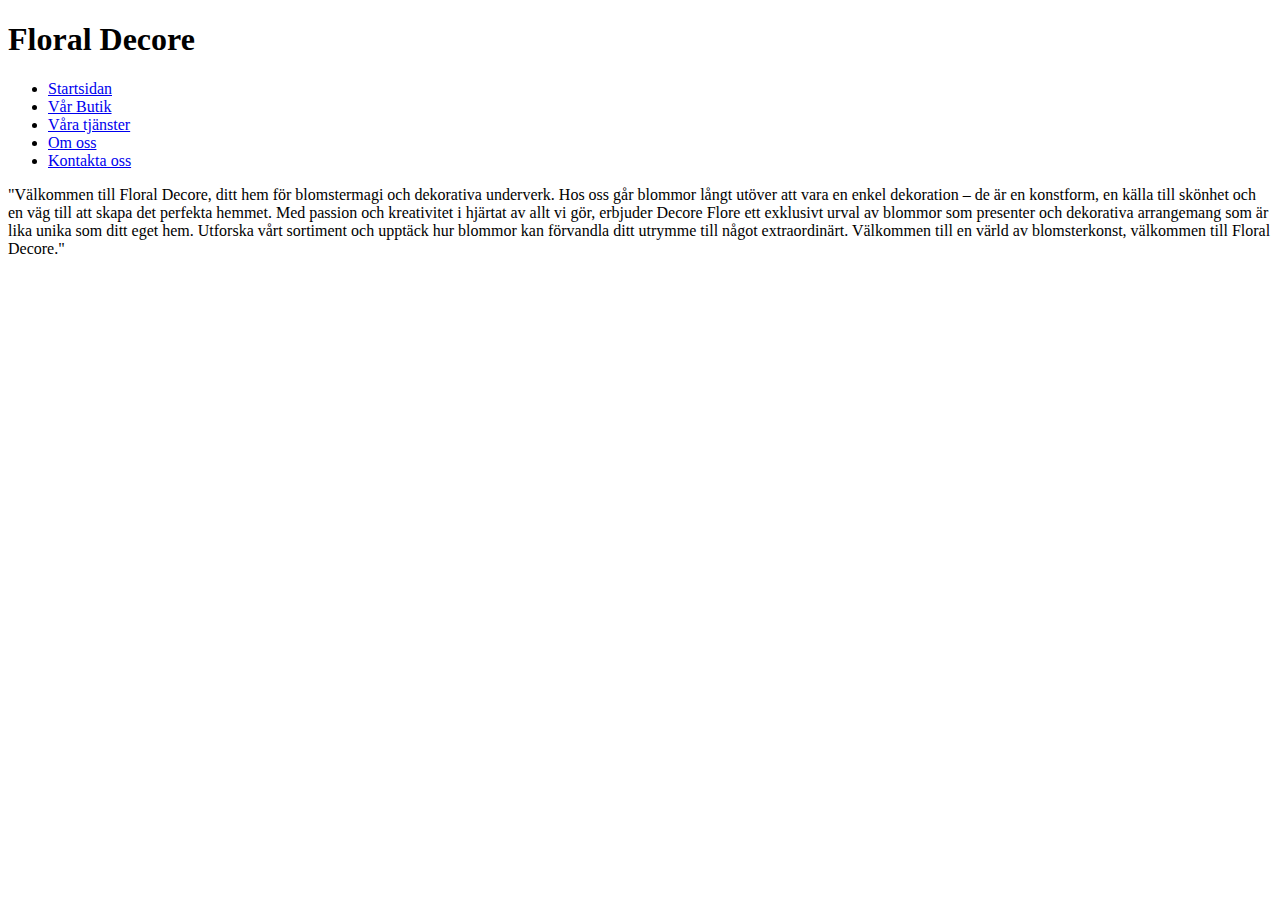
==== index.html @ 2a650ec5 "ny google analytics" ====
<!DOCTYPE html>
<html lang="en">

<head>
  <!-- Google tag (gtag.js) -->
<script async src="https://www.googletagmanager.com/gtag/js?id=G-Y5M6B9RKJM"></script>
<script>
  window.dataLayer = window.dataLayer || [];
  function gtag(){dataLayer.push(arguments);}
  gtag('js', new Date());

  gtag('config', 'G-Y5M6B9RKJM');
</script>
    <meta charset="UTF-8">
    <meta name="viewport" content="width=device-width, initial-scale=1.0"> 

    <meta name="description" content="Den Fantastiska sidan för dig som älskar blommor">
    <meta name="keywords" content="florist, decorativa blommor, present blommor, blommor till heminredning, blommor till flickvän">
    <meta name="author" content="Melis Akcay">
    <title>Floral Decore</title>
</head>



<body onload="buildMenu()">

    <h1>Floral Decore</h1>

    <ul id="meny"></ul>
    <div class=" centrerad-h1">
    </div>

    <p>"Välkommen till Floral Decore, ditt hem för blomstermagi och dekorativa underverk.
        Hos oss går blommor långt utöver att vara en enkel dekoration – de är en konstform, en källa till skönhet och en
        väg till att skapa det perfekta hemmet.
        Med passion och kreativitet i hjärtat av allt vi gör,
        erbjuder Decore Flore ett exklusivt urval av blommor som presenter och dekorativa arrangemang som är lika unika
        som ditt eget hem.
        Utforska vårt sortiment och upptäck hur blommor kan förvandla ditt utrymme till något extraordinärt.
        Välkommen till en värld av blomsterkonst, välkommen till Floral Decore."
    </p>










    <script src="script/script.js"></script>
</body>

</html>
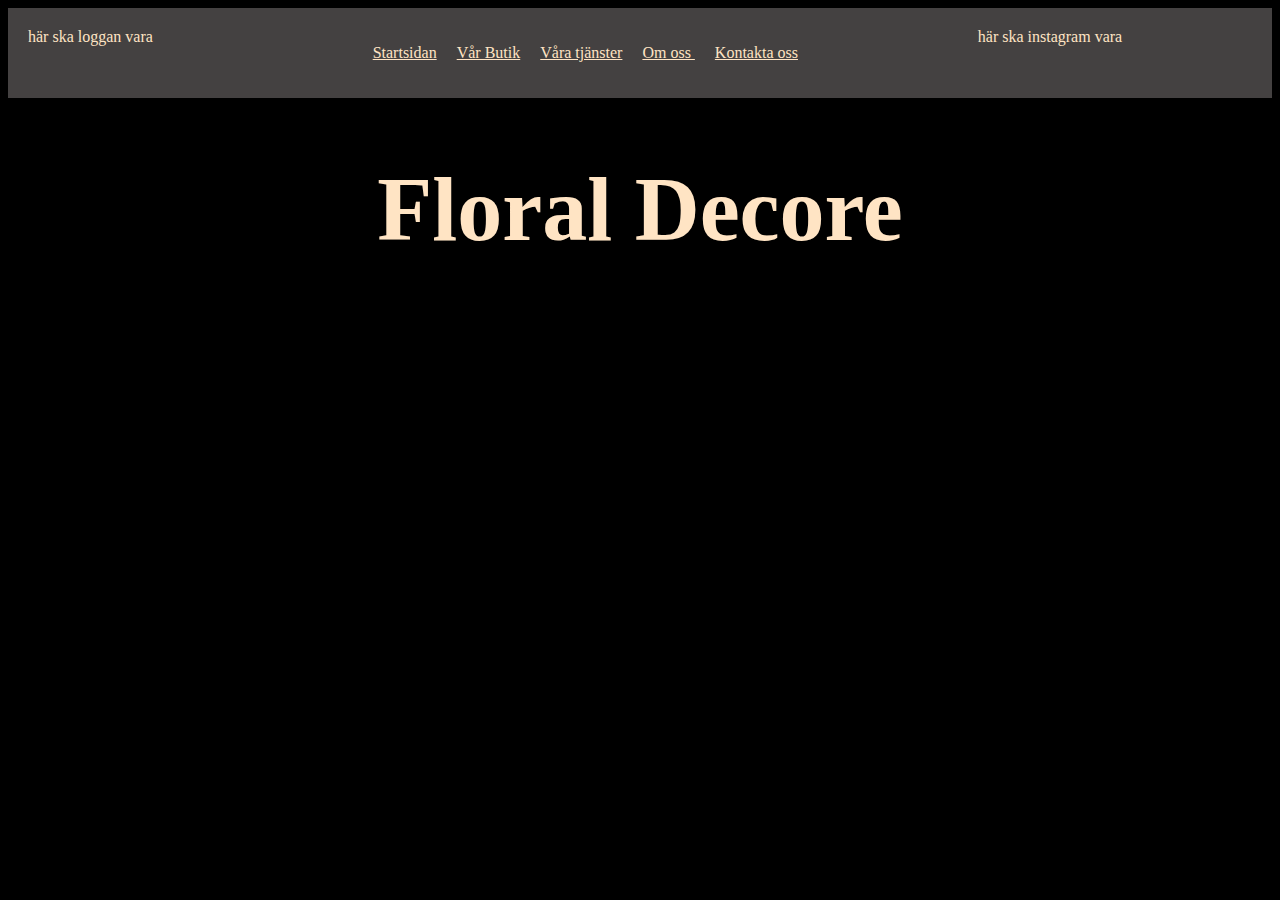
==== commit 133feda2: "dd" ====
--- a/index.html
+++ b/index.html
@@ -18,15 +18,23 @@
     <meta name="keywords" content="florist, decorativa blommor, present blommor, blommor till heminredning, blommor till flickvän">
     <meta name="author" content="Melis Akcay">
     <title>Floral Decore</title>
+    <link href="css/style.css" rel="stylesheet">
 </head>
 
 
 
-<body onload="buildMenu()">
+<body style="background-color: black;" onload="buildMenu()">
+    <div class="menydiv">
+    <header class="flexbox">
+        <aside class="logga">här ska loggan vara</aside>
+        <section class="menybox"><ul id="meny"></ul> </section>
+        <aside class="instagramlank">här ska instagram vara</aside>
+    </header>
+</div>
 
     <h1>Floral Decore</h1>
 
-    <ul id="meny"></ul>
+    
     <div class=" centrerad-h1">
     </div>
 
@@ -34,7 +42,7 @@
         Hos oss går blommor långt utöver att vara en enkel dekoration – de är en konstform, en källa till skönhet och en
         väg till att skapa det perfekta hemmet.
         Med passion och kreativitet i hjärtat av allt vi gör,
-        erbjuder Decore Flore ett exklusivt urval av blommor som presenter och dekorativa arrangemang som är lika unika
+        erbjuder Floral Decore ett exklusivt urval av blommor som presenter och dekorativa arrangemang som är lika unika
         som ditt eget hem.
         Utforska vårt sortiment och upptäck hur blommor kan förvandla ditt utrymme till något extraordinärt.
         Välkommen till en värld av blomsterkonst, välkommen till Floral Decore."
--- a/css/style.css
+++ b/css/style.css
@@ -0,0 +1,53 @@
+
+
+h1{ 
+    text-align: center;
+    font-size: 90px;
+    color:bisque;
+    
+}
+
+
+li{
+    display: inline; 
+    padding: 10px;
+    
+}
+
+.flexbox{
+    display: flex;
+    flex-direction: row; 
+    
+}
+
+.logga
+{
+ flex-grow: 1;
+ /* background-color:black; */
+ padding: 20px;
+ color: bisque;
+}
+
+.menybox
+{
+ flex-grow: 1;
+ /* background-color:black; */
+ padding: 20px;
+ 
+}
+
+.instagramlank
+{
+ flex-grow: 1;
+ /* background-color:black; */
+ padding: 20px;
+ color: bisque;
+}
+
+a{
+    color: bisque;
+}
+
+.menydiv{
+    background-color: rgb(68, 65, 65);
+}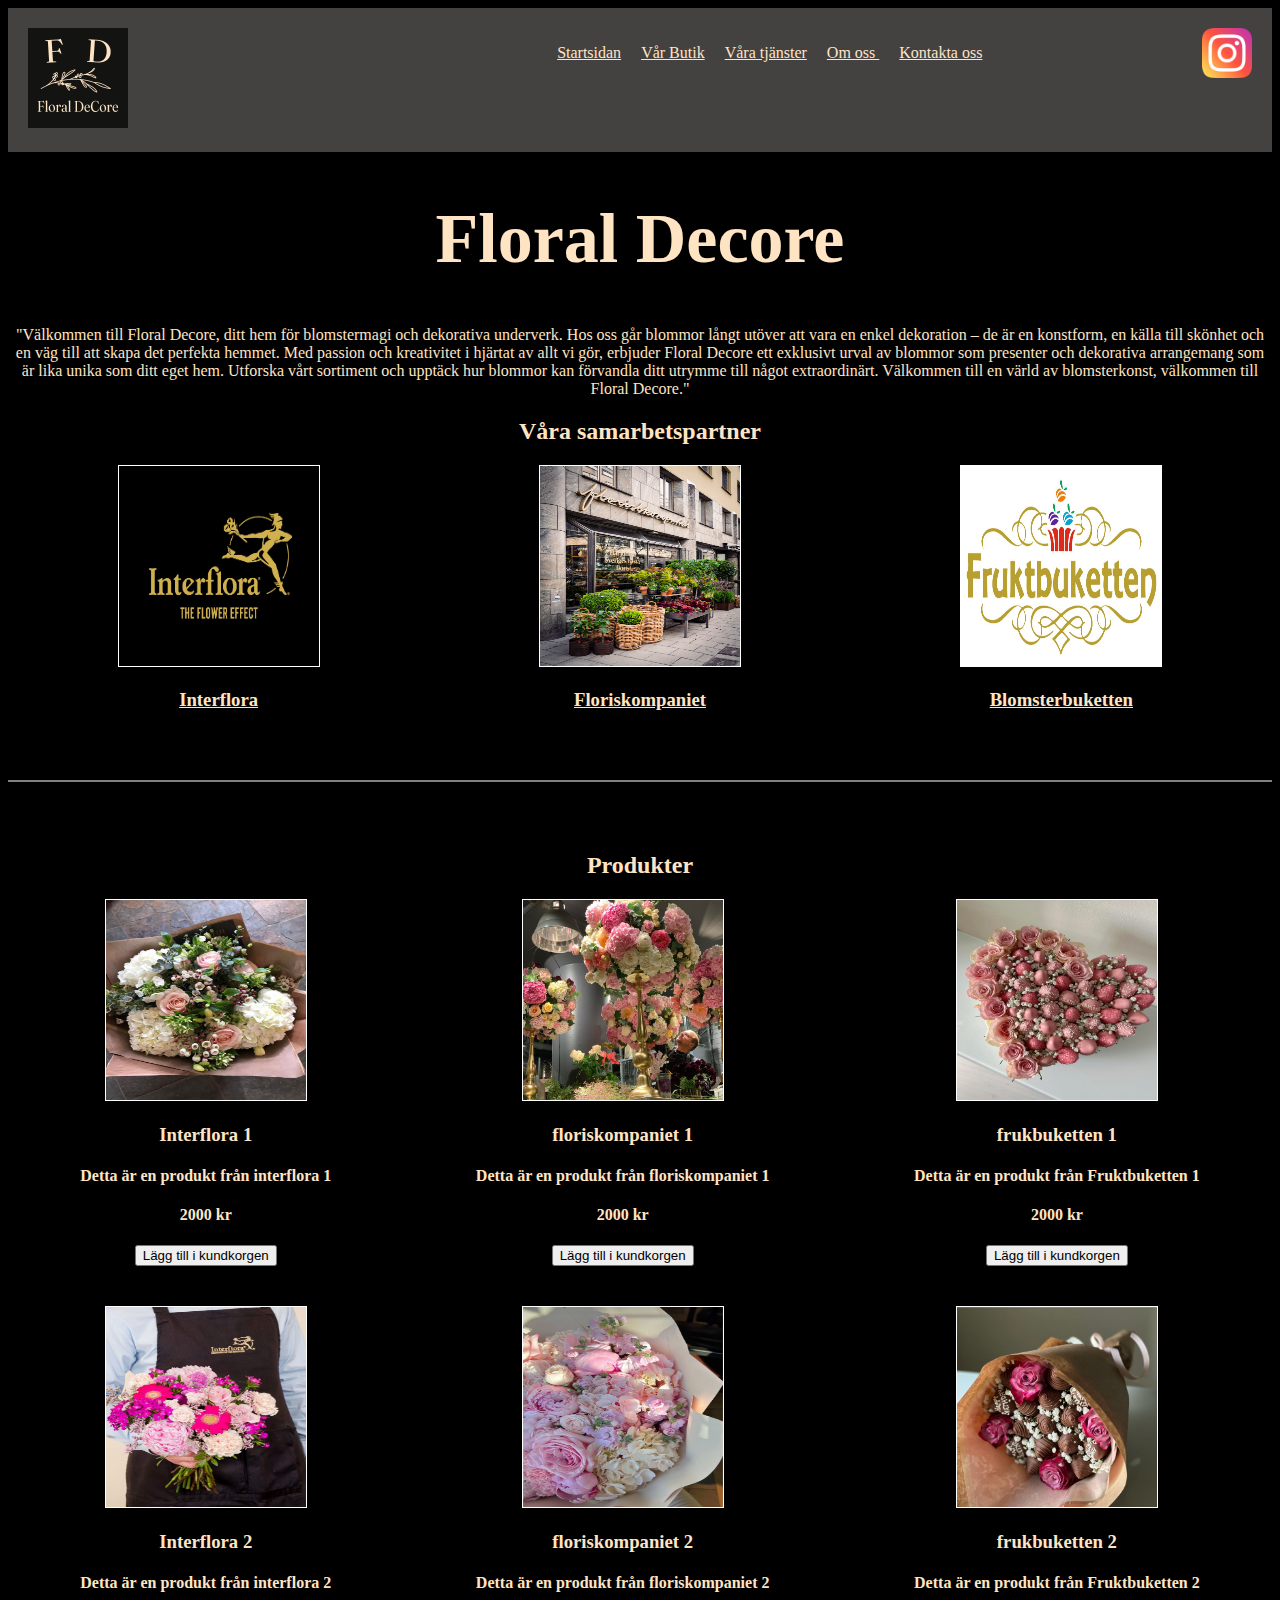
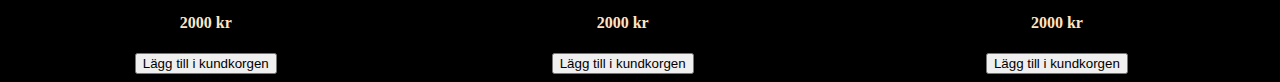
==== commit aab154be: "commit" ====
--- a/index.html
+++ b/index.html
@@ -2,61 +2,147 @@
 <html lang="en">
 
 <head>
-  <!-- Google tag (gtag.js) -->
-<script async src="https://www.googletagmanager.com/gtag/js?id=G-Y5M6B9RKJM"></script>
-<script>
-  window.dataLayer = window.dataLayer || [];
-  function gtag(){dataLayer.push(arguments);}
-  gtag('js', new Date());
+    <!-- Google tag (gtag.js) -->
+    <script async src="https://www.googletagmanager.com/gtag/js?id=G-Y5M6B9RKJM"></script>
+    <script>
+        window.dataLayer = window.dataLayer || [];
+        function gtag() { dataLayer.push(arguments); }
+        gtag('js', new Date());
 
-  gtag('config', 'G-Y5M6B9RKJM');
-</script>
+        gtag('config', 'G-Y5M6B9RKJM');
+    </script>
     <meta charset="UTF-8">
-    <meta name="viewport" content="width=device-width, initial-scale=1.0"> 
+    <meta name="viewport" content="width=device-width, initial-scale=1.0">
 
     <meta name="description" content="Den Fantastiska sidan för dig som älskar blommor">
-    <meta name="keywords" content="florist, decorativa blommor, present blommor, blommor till heminredning, blommor till flickvän">
+    <meta name="keywords"
+        content="florist, decorativa blommor, present blommor, blommor till heminredning, blommor till flickvän">
     <meta name="author" content="Melis Akcay">
     <title>Floral Decore</title>
     <link href="css/style.css" rel="stylesheet">
 </head>
 
 
-
 <body style="background-color: black;" onload="buildMenu()">
     <div class="menydiv">
-    <header class="flexbox">
-        <aside class="logga">här ska loggan vara</aside>
-        <section class="menybox"><ul id="meny"></ul> </section>
-        <aside class="instagramlank">här ska instagram vara</aside>
-    </header>
-</div>
+        <header class="flexbox">
+            <aside class="logga"><img style="width: 100px; height: 100px;" src="picture\logga.png" alt="logga"></aside>
+            <section style="text-align: right;" class="menybox">
+                <ul id="meny"></ul>
+            </section>
+            <aside style="text-align: right;" class="instagramlank"><img style="width:50px; height: 50px;"
+                    src="picture\instagram.png" alt="Instagram logga"></aside>
+        </header>
+    </div>
 
     <h1>Floral Decore</h1>
 
-    
-    <div class=" centrerad-h1">
+    <div>
+        <p>"Välkommen till Floral Decore, ditt hem för blomstermagi och dekorativa underverk.
+            Hos oss går blommor långt utöver att vara en enkel dekoration – de är en konstform, en källa till skönhet
+            och en
+            väg till att skapa det perfekta hemmet.
+            Med passion och kreativitet i hjärtat av allt vi gör,
+            erbjuder Floral Decore ett exklusivt urval av blommor som presenter och dekorativa arrangemang som är lika
+            unika
+            som ditt eget hem.
+            Utforska vårt sortiment och upptäck hur blommor kan förvandla ditt utrymme till något extraordinärt.
+            Välkommen till en värld av blomsterkonst, välkommen till Floral Decore."
+        </p>
     </div>
 
-    <p>"Välkommen till Floral Decore, ditt hem för blomstermagi och dekorativa underverk.
-        Hos oss går blommor långt utöver att vara en enkel dekoration – de är en konstform, en källa till skönhet och en
-        väg till att skapa det perfekta hemmet.
-        Med passion och kreativitet i hjärtat av allt vi gör,
-        erbjuder Floral Decore ett exklusivt urval av blommor som presenter och dekorativa arrangemang som är lika unika
-        som ditt eget hem.
-        Utforska vårt sortiment och upptäck hur blommor kan förvandla ditt utrymme till något extraordinärt.
-        Välkommen till en värld av blomsterkonst, välkommen till Floral Decore."
-    </p>
+    <!-- SAMARBETSPARTNER -->
+    <div style="text-align: center;">
+        <h2 style="color: bisque;">Våra samarbetspartner</h2>
+    </div>
 
+    <div style="display: flex; flex-direction: row; background-color: black;">
+        <div style="text-align: center; flex-grow: 1;">
+            <a href="interfloradetalj.html">
+                <img style="border: 1px solid white; width: 200px; height: 200px;" src="picture\interflora.png"
+                    alt="interflora logga">
+                <h3>Interflora</h3>
+            </a>
+        </div>
+        <div style="text-align: center; flex-grow: 1">
+            <a href="floristkompanietdetalj.html">
+                <img style="border: 1px solid white; width: 200px; height: 200px;" src="picture\floriskompaniet.jpg"
+                    alt="floriskompaniet logga">
+                <h3>Floriskompaniet</h3>
+            </a>
+        </div>
+        <div style="text-align: center; flex-grow: 1;">
+            <a href="fruktbukettendetalj.html">
+                <img style="border: 1px solid white; width: 200px; height: 200px;" src="picture\frukbuketten.jpg"
+                    alt="blomsterbuketten logga">
+                <h3>Blomsterbuketten</h3>
+            </a>
+        </div>
+    </div>
 
+    <div style="padding-top: 50px; display: flex; justify-content: center;"">
+        <div style=" border: 1px solid grey; width: 1350px;">
+    </div>
+    </div>
 
+    <!-- PRODUKTER -->
+    <div style="padding-top: 50px; text-align: center;">
+        <h2 style="color: bisque;">Produkter</h2>
+    </div>
 
+    <div style="display: flex; flex-direction: row; background-color: black;">
+        <div style="text-align: center; flex-grow: 1;">
+            <img style="border: 1px solid white; width: 200px; height: 200px;" src="picture\interfloraprodukt1.jpg"
+                alt="">
+            <h3 style="color: bisque;">Interflora 1</h3>
+            <h4 style="color: bisque;">Detta är en produkt från interflora 1</h4>
+            <h4 style="color: bisque;">2000 kr</h4>
+            <button>Lägg till i kundkorgen</button>
+        </div>
+        <div style="text-align: center; flex-grow: 1">
+            <img style="border: 1px solid white; width: 200px; height: 200px;"
+                src="picture\floristkompanietprodukt1.jpeg" alt="">
+            <h3 style="color: bisque;">floriskompaniet 1</h3>
+            <h4 style="color: bisque;">Detta är en produkt från floriskompaniet 1</h4>
+            <h4 style="color: bisque;">2000 kr</h4>
+            <button>Lägg till i kundkorgen</button>
+        </div>
+        <div style="text-align: center; flex-grow: 1;">
+            <img style="border: 1px solid white; width: 200px; height: 200px;" src="picture\fruktbukettenprodukt1.jpeg"
+                alt="">
+            <h3 style="color: bisque;">frukbuketten 1</h3>
+            <h4 style="color: bisque;">Detta är en produkt från Fruktbuketten 1</h4>
+            <h4 style="color: bisque;">2000 kr</h4>
+            <button>Lägg till i kundkorgen</button>
+        </div>
+    </div>
 
-
-
-
-
-
+    <div style="padding-top: 40px; display: flex;flex-direction: row;background-color: black;">
+        <div style="text-align: center; flex-grow: 1;">
+            <img style="border: 1px solid white; width: 200px; height: 200px;" src="picture\interfloraprodukt2.jpg"
+                alt="">
+            <h3 style="color: bisque;">Interflora 2</h3>
+            <h4 style="color: bisque;">Detta är en produkt från interflora 2</h4>
+            <h4 style="color: bisque;">2000 kr</h4>
+            <button>Lägg till i kundkorgen</button>
+        </div>
+        <div style="text-align: center; flex-grow: 1">
+            <img style="border: 1px solid white; width: 200px; height: 200px;"
+                src="picture\floristkompanietprodukt2.jpeg" alt="">
+            <h3 style="color: bisque;">floriskompaniet 2</h3>
+            <h4 style="color: bisque;">Detta är en produkt från floriskompaniet 2</h4>
+            <h4 style="color: bisque;">2000 kr</h4>
+            <button>Lägg till i kundkorgen</button>
+        </div>
+        <div style="text-align: center; flex-grow: 1">
+            <img style="border: 1px solid white; width: 200px; height: 200px;" src="picture\fruktbukettenprodukt2.jpeg"
+                alt="">
+            <h3 style="color: bisque;">frukbuketten 2</h3>
+            <h4 style="color: bisque;">Detta är en produkt från Fruktbuketten 2</h4>
+            <h4 style="color: bisque;">2000 kr</h4>
+            <button>Lägg till i kundkorgen</button>
+        </div>
+    </div>
     <script src="script/script.js"></script>
 </body>
 
--- a/css/style.css
+++ b/css/style.css
@@ -1,53 +1,76 @@
+h1 {
+    font-size: 70px;
+    text-align: center;
+    color: bisque;
 
+}
 
-h1{ 
+h2 {
     text-align: center;
-    font-size: 90px;
-    color:bisque;
-    
+    color: bisque;
+}
+
+h3 {
+    text-align: center;
+    color: bisque;
+
+}
+
+h4 {
+    text-align: center;
+    color: bisque;
+
+}
+
+h5 {
+    text-align: center;
+    color: bisque;
+
 }
 
 
-li{
-    display: inline; 
-    padding: 10px;
-    
-}
-
-.flexbox{
-    display: flex;
-    flex-direction: row; 
-    
-}
-
-.logga
-{
- flex-grow: 1;
- /* background-color:black; */
- padding: 20px;
- color: bisque;
-}
-
-.menybox
-{
- flex-grow: 1;
- /* background-color:black; */
- padding: 20px;
- 
-}
-
-.instagramlank
-{
- flex-grow: 1;
- /* background-color:black; */
- padding: 20px;
- color: bisque;
-}
-
-a{
+p {
+    text-align: center;
     color: bisque;
 }
 
-.menydiv{
+li {
+    display: inline;
+    padding: 10px;
+
+}
+
+.flexbox {
+    display: flex;
+    flex-direction: row;
+
+}
+
+.logga {
+    flex-grow: 1;
+    /* background-color:black; */
+    padding: 20px;
+    color: bisque;
+}
+
+.menybox {
+    flex-grow: 1;
+    /* background-color:black; */
+    padding: 20px;
+
+}
+
+.instagramlank {
+    flex-grow: 1;
+    /* background-color:black; */
+    padding: 20px;
+    color: bisque;
+}
+
+a {
+    color: bisque;
+}
+
+.menydiv {
     background-color: rgb(68, 65, 65);
 }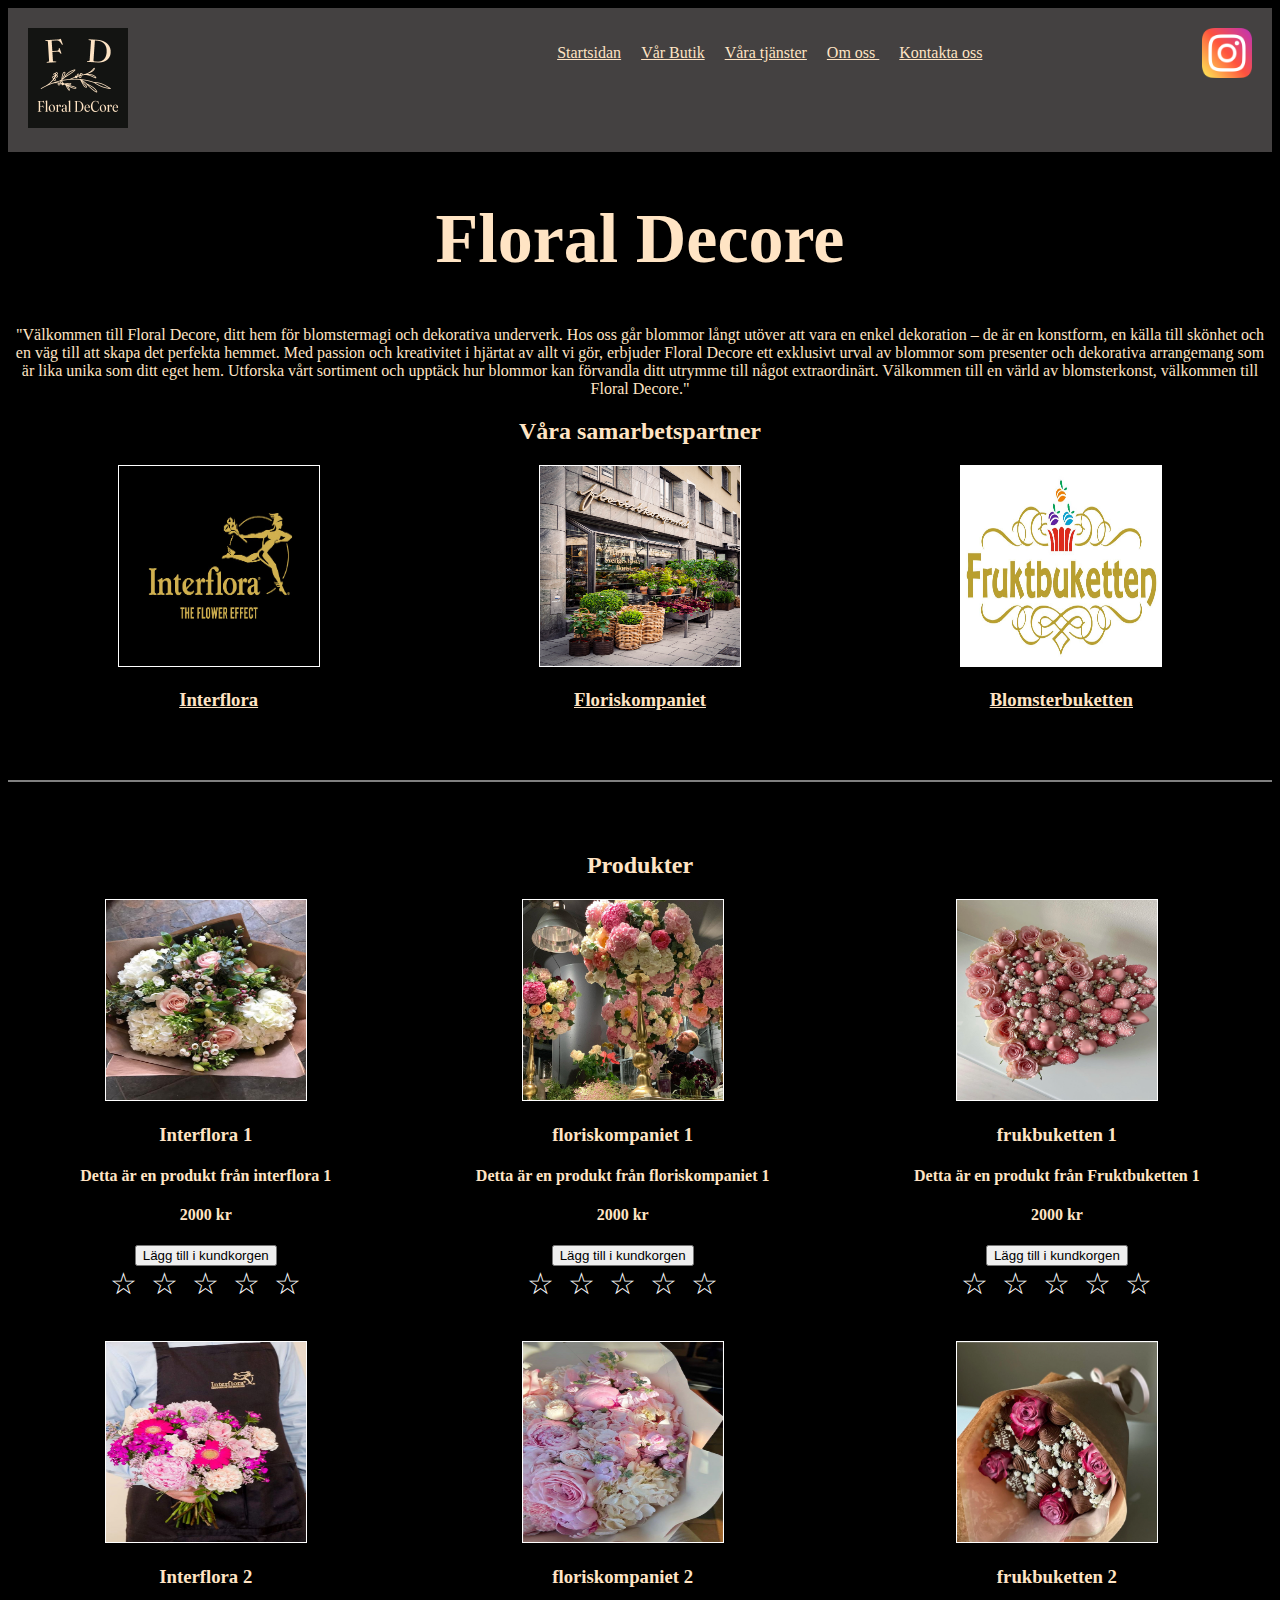
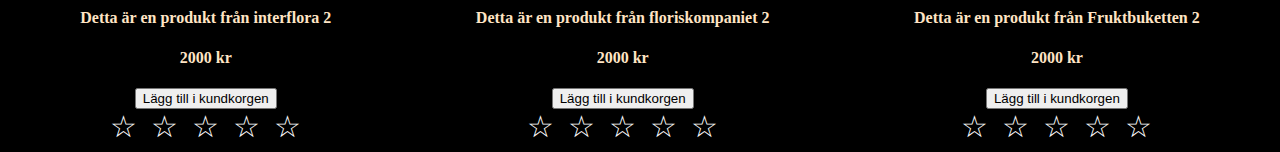
==== commit 769dca5f: "fixat" ====
--- a/index.html
+++ b/index.html
@@ -97,15 +97,49 @@
             <h3 style="color: bisque;">Interflora 1</h3>
             <h4 style="color: bisque;">Detta är en produkt från interflora 1</h4>
             <h4 style="color: bisque;">2000 kr</h4>
-            <button>Lägg till i kundkorgen</button>
-        </div>
+
+            <div style="display: flex; justify-content: center;">
+                <button id="laggtillknapp1" onClick="myButtonFunc1()">Lägg till i kundkorgen</button>
+                <button id="tabortknapp1" style="display: none;" onClick="myButtonFunc1()" >Ta bort från kundkorgen</button>
+            </div>
+
+            <div class="rating1">
+                <input type="radio" id="product1star1" name="rating1">
+                <label for="product1star1"></label>
+                <input type="radio" id="product1star2" name="rating1">
+                <label for="product1star2"></label>
+                <input type="radio" id="product1star3" name="rating1">
+                <label for="product1star3"></label>
+                <input type="radio" id="product1star4" name="rating1">
+                <label for="product1star4"></label>
+                <input type="radio" id="product1star5" name="rating1">
+                <label for="product1star5"></label>
+            </div>
+        </div>
+
         <div style="text-align: center; flex-grow: 1">
             <img style="border: 1px solid white; width: 200px; height: 200px;"
                 src="picture\floristkompanietprodukt1.jpeg" alt="">
             <h3 style="color: bisque;">floriskompaniet 1</h3>
             <h4 style="color: bisque;">Detta är en produkt från floriskompaniet 1</h4>
             <h4 style="color: bisque;">2000 kr</h4>
-            <button>Lägg till i kundkorgen</button>
+            <div style="display: flex; justify-content: center;">
+                <button id="laggtillknapp2" onClick="myButtonFunc2()">Lägg till i kundkorgen</button>
+                <button id="tabortknapp2" style="display: none;" onClick="myButtonFunc2()" >Ta bort från kundkorgen</button>
+            </div>
+
+            <div class="rating2">
+                <input type="radio" id="product2star1" name="rating2">
+                <label for="product2star1"></label>
+                <input type="radio" id="product2star2" name="rating2">
+                <label for="product2star2"></label>
+                <input type="radio" id="product2star3" name="rating2">
+                <label for="product2star3"></label>
+                <input type="radio" id="product2star4" name="rating2">
+                <label for="product2star4"></label>
+                <input type="radio" id="product2star5" name="rating2">
+                <label for="product2star5"></label>
+            </div>
         </div>
         <div style="text-align: center; flex-grow: 1;">
             <img style="border: 1px solid white; width: 200px; height: 200px;" src="picture\fruktbukettenprodukt1.jpeg"
@@ -113,7 +147,23 @@
             <h3 style="color: bisque;">frukbuketten 1</h3>
             <h4 style="color: bisque;">Detta är en produkt från Fruktbuketten 1</h4>
             <h4 style="color: bisque;">2000 kr</h4>
-            <button>Lägg till i kundkorgen</button>
+            <div style="display: flex; justify-content: center;">
+                <button id="laggtillknapp3" onClick="myButtonFunc3()">Lägg till i kundkorgen</button>
+                <button id="tabortknapp3" style="display: none;" onClick="myButtonFunc3()" >Ta bort från kundkorgen</button>
+            </div>
+
+            <div class="rating3">
+                <input type="radio" id="product3star1" name="rating3">
+                <label for="product3star1"></label>
+                <input type="radio" id="product3star2" name="rating3">
+                <label for="product3star2"></label>
+                <input type="radio" id="product3star3" name="rating3">
+                <label for="product3star3"></label>
+                <input type="radio" id="product3star4" name="rating3">
+                <label for="product3star4"></label>
+                <input type="radio" id="product3star5" name="rating3">
+                <label for="product3star5"></label>
+            </div>
         </div>
     </div>
 
@@ -124,7 +174,23 @@
             <h3 style="color: bisque;">Interflora 2</h3>
             <h4 style="color: bisque;">Detta är en produkt från interflora 2</h4>
             <h4 style="color: bisque;">2000 kr</h4>
-            <button>Lägg till i kundkorgen</button>
+            <div style="display: flex; justify-content: center;">
+                <button id="laggtillknapp4" onClick="myButtonFunc4()">Lägg till i kundkorgen</button>
+                <button id="tabortknapp4" style="display: none;" onClick="myButtonFunc4()" >Ta bort från kundkorgen</button>
+            </div>
+
+            <div class="rating4">
+                <input type="radio" id="product4star1" name="rating4">
+                <label for="product4star1"></label>
+                <input type="radio" id="product4star2" name="rating4">
+                <label for="product4star2"></label>
+                <input type="radio" id="product4star3" name="rating4">
+                <label for="product4star3"></label>
+                <input type="radio" id="product4star4" name="rating4">
+                <label for="product4star4"></label>
+                <input type="radio" id="product4star5" name="rating4">
+                <label for="product4star5"></label>
+            </div>
         </div>
         <div style="text-align: center; flex-grow: 1">
             <img style="border: 1px solid white; width: 200px; height: 200px;"
@@ -132,7 +198,23 @@
             <h3 style="color: bisque;">floriskompaniet 2</h3>
             <h4 style="color: bisque;">Detta är en produkt från floriskompaniet 2</h4>
             <h4 style="color: bisque;">2000 kr</h4>
-            <button>Lägg till i kundkorgen</button>
+            <div style="display: flex; justify-content: center;">
+                <button id="laggtillknapp5" onClick="myButtonFunc5()">Lägg till i kundkorgen</button>
+                <button id="tabortknapp5" style="display: none;" onClick="myButtonFunc5()">Ta bort från kundkorgen</button>
+            </div>
+
+            <div class="rating5">
+                <input type="radio" id="product5star1" name="rating5">
+                <label for="product5star1"></label>
+                <input type="radio" id="product5star2" name="rating5">
+                <label for="product5star2"></label>
+                <input type="radio" id="product5star3" name="rating5">
+                <label for="product5star3"></label>
+                <input type="radio" id="product5star4" name="rating5">
+                <label for="product5star4"></label>
+                <input type="radio" id="product5star5" name="rating5">
+                <label for="product5star5"></label>
+            </div>
         </div>
         <div style="text-align: center; flex-grow: 1">
             <img style="border: 1px solid white; width: 200px; height: 200px;" src="picture\fruktbukettenprodukt2.jpeg"
@@ -140,7 +222,23 @@
             <h3 style="color: bisque;">frukbuketten 2</h3>
             <h4 style="color: bisque;">Detta är en produkt från Fruktbuketten 2</h4>
             <h4 style="color: bisque;">2000 kr</h4>
-            <button>Lägg till i kundkorgen</button>
+            <div style="display: flex; justify-content: center;">
+                <button id="laggtillknapp6" onClick="myButtonFunc6()">Lägg till i kundkorgen</button>
+                <button id="tabortknapp6" style="display: none;" onClick="myButtonFunc6()">Ta bort från kundkorgen</button>
+            </div>
+
+            <div class="rating6">     
+                <input type="radio" id="product6star1" name="rating6">
+                <label for="product6star1"></label>
+                <input type="radio" id="product6star2" name="rating6">
+                <label for="product6star2"></label>
+                <input type="radio" id="product6star3" name="rating6">
+                <label for="product6star3"></label>
+                <input type="radio" id="product6star4" name="rating6">
+                <label for="product6star4"></label>
+                <input type="radio" id="product6star5" name="rating6">
+                <label for="product6star5"></label>
+            </div>
         </div>
     </div>
     <script src="script/script.js"></script>
--- a/css/style.css
+++ b/css/style.css
@@ -73,4 +73,154 @@
 
 .menydiv {
     background-color: rgb(68, 65, 65);
+}
+
+/* Rating 1*/
+.rating1 {
+    display: block;
+}
+
+.rating1 input {
+    display: none;
+}
+
+.rating1 label {
+    font-size: 30px;
+    padding: 5px;
+    cursor: pointer;
+}
+
+.rating1 label:before {
+    content: '\2606';
+    color: white;
+}
+
+.rating1 input:checked ~ label:before {
+    content: '\2605';
+    color: gold;
+}
+
+/* Rating 2*/
+.rating2 {
+    display: block;
+}
+
+.rating2 input {
+    display: none;
+}
+
+.rating2 label {
+    font-size: 30px;
+    padding: 5px;
+    cursor: pointer;
+}
+
+.rating2 label:before {
+    content: '\2606';
+    color: white;
+}
+
+.rating2 input:checked ~ label:before {
+    content: '\2605';
+    color: gold;
+}
+
+/* Rating 3*/
+.rating3 {
+    display: block;
+}
+
+.rating3 input {
+    display: none;
+}
+
+.rating3 label {
+    font-size: 30px;
+    padding: 5px;
+    cursor: pointer;
+}
+
+.rating3 label:before {
+    content: '\2606';
+    color: white;
+}
+
+.rating3 input:checked ~ label:before {
+    content: '\2605';
+    color: gold;
+}
+
+/* Rating 4*/
+.rating4 {
+    display: block;
+}
+
+.rating4 input {
+    display: none;
+}
+
+.rating4 label {
+    font-size: 30px;
+    padding: 5px;
+    cursor: pointer;
+}
+
+.rating4 label:before {
+    content: '\2606';
+    color: white;
+}
+
+.rating4 input:checked ~ label:before {
+    content: '\2605';
+    color: gold;
+}
+
+/* Rating 5*/
+.rating5 {
+    display: block;
+}
+
+.rating5 input {
+    display: none;
+}
+
+.rating5 label {
+    font-size: 30px;
+    padding: 5px;
+    cursor: pointer;
+}
+
+.rating5 label:before {
+    content: '\2606';
+    color: white;
+}
+
+.rating5 input:checked ~ label:before {
+    content: '\2605';
+    color: gold;
+}
+
+/* Rating 6*/
+.rating6 {
+    display: block;
+}
+
+.rating6 input {
+    display: none;
+}
+
+.rating6 label {
+    font-size: 30px;
+    padding: 5px;
+    cursor: pointer;
+}
+
+.rating6 label:before {
+    content: '\2606';
+    color: white;
+}
+
+.rating6 input:checked ~ label:before {
+    content: '\2605';
+    color: gold;
 }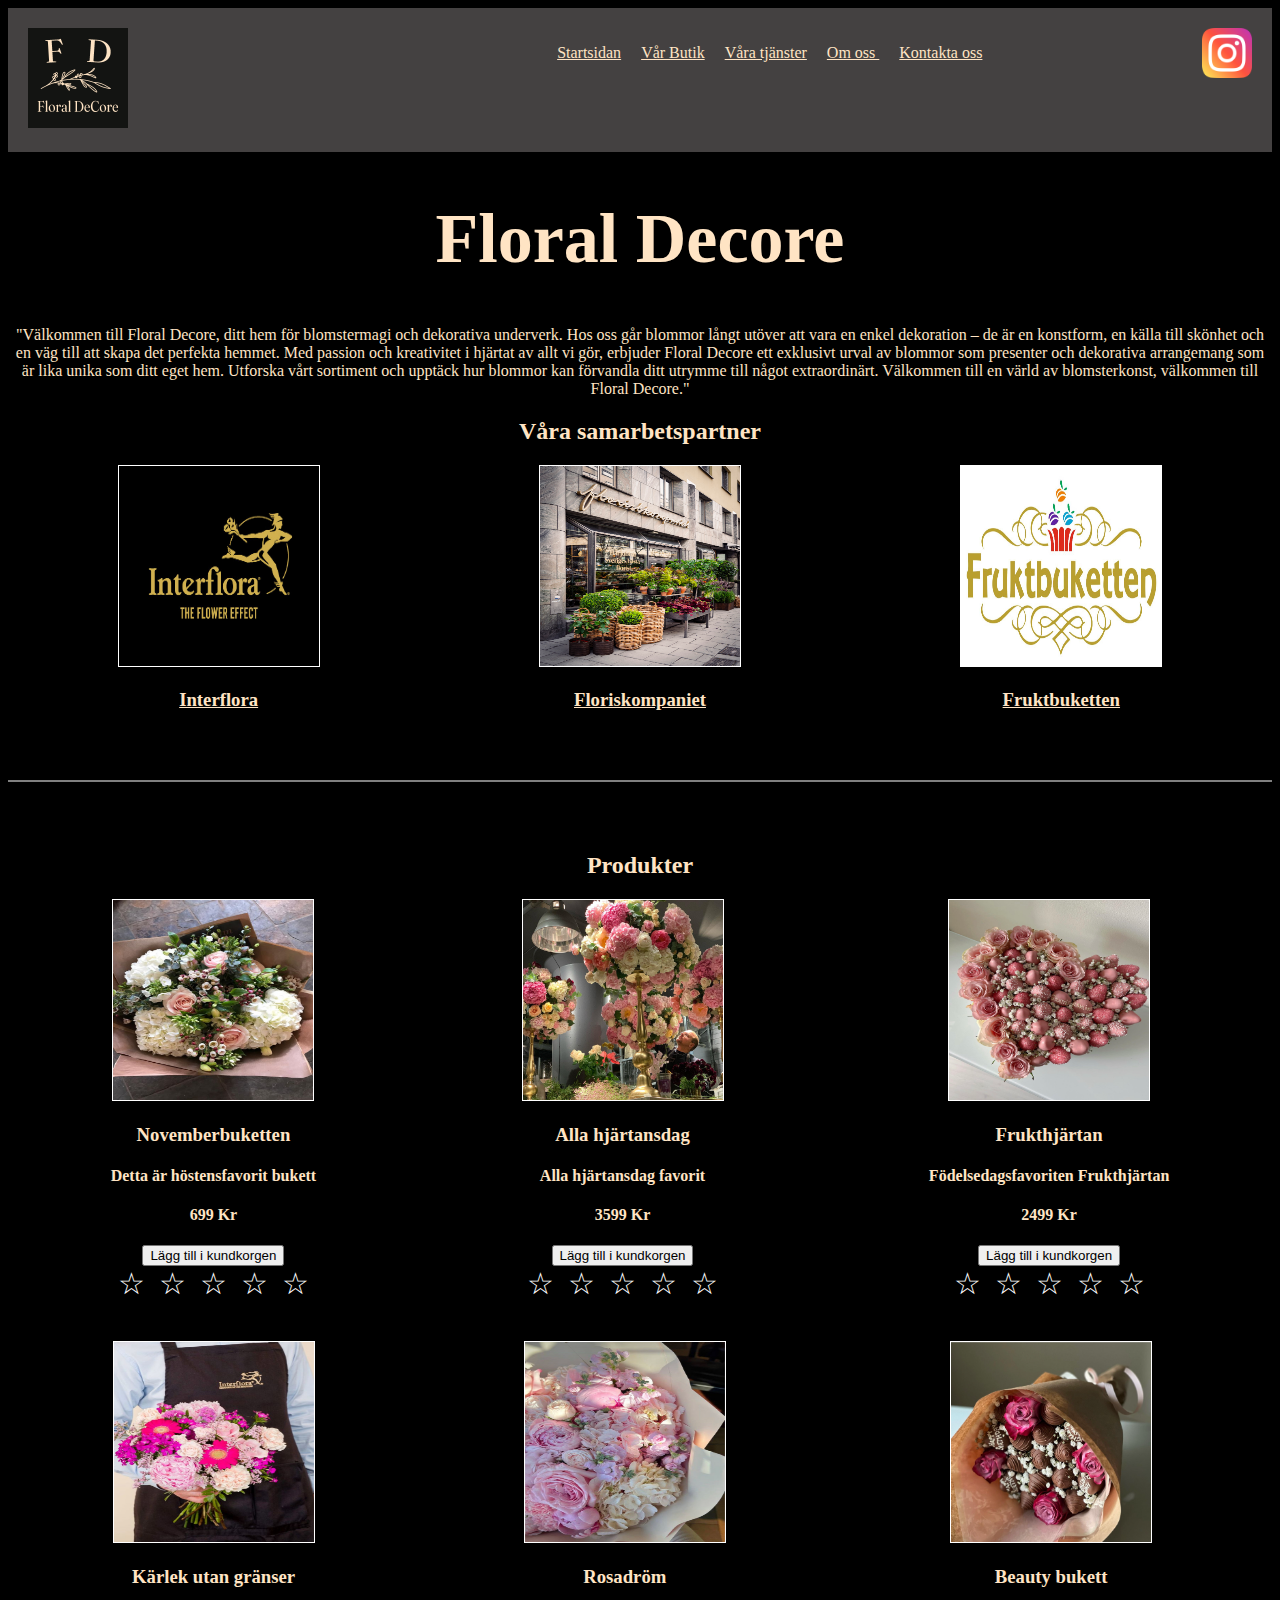
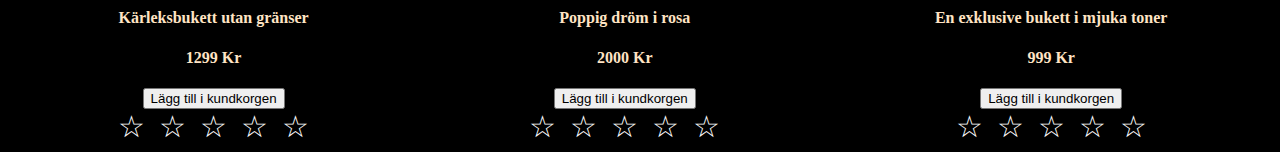
==== commit f01f753e: "added picture" ====
--- a/index.html
+++ b/index.html
@@ -75,7 +75,7 @@
             <a href="fruktbukettendetalj.html">
                 <img style="border: 1px solid white; width: 200px; height: 200px;" src="picture\frukbuketten.jpg"
                     alt="blomsterbuketten logga">
-                <h3>Blomsterbuketten</h3>
+                <h3>Fruktbuketten</h3>
             </a>
         </div>
     </div>
@@ -94,9 +94,9 @@
         <div style="text-align: center; flex-grow: 1;">
             <img style="border: 1px solid white; width: 200px; height: 200px;" src="picture\interfloraprodukt1.jpg"
                 alt="">
-            <h3 style="color: bisque;">Interflora 1</h3>
-            <h4 style="color: bisque;">Detta är en produkt från interflora 1</h4>
-            <h4 style="color: bisque;">2000 kr</h4>
+            <h3 style="color: bisque;">Novemberbuketten</h3>
+            <h4 style="color: bisque;">Detta är höstensfavorit bukett</h4>
+            <h4 style="color: bisque;">699 Kr</h4>
 
             <div style="display: flex; justify-content: center;">
                 <button id="laggtillknapp1" onClick="myButtonFunc1()">Lägg till i kundkorgen</button>
@@ -120,9 +120,9 @@
         <div style="text-align: center; flex-grow: 1">
             <img style="border: 1px solid white; width: 200px; height: 200px;"
                 src="picture\floristkompanietprodukt1.jpeg" alt="">
-            <h3 style="color: bisque;">floriskompaniet 1</h3>
-            <h4 style="color: bisque;">Detta är en produkt från floriskompaniet 1</h4>
-            <h4 style="color: bisque;">2000 kr</h4>
+            <h3 style="color: bisque;">Alla hjärtansdag</h3>
+            <h4 style="color: bisque;">Alla hjärtansdag favorit</h4>
+            <h4 style="color: bisque;">3599 Kr</h4>
             <div style="display: flex; justify-content: center;">
                 <button id="laggtillknapp2" onClick="myButtonFunc2()">Lägg till i kundkorgen</button>
                 <button id="tabortknapp2" style="display: none;" onClick="myButtonFunc2()" >Ta bort från kundkorgen</button>
@@ -144,9 +144,9 @@
         <div style="text-align: center; flex-grow: 1;">
             <img style="border: 1px solid white; width: 200px; height: 200px;" src="picture\fruktbukettenprodukt1.jpeg"
                 alt="">
-            <h3 style="color: bisque;">frukbuketten 1</h3>
-            <h4 style="color: bisque;">Detta är en produkt från Fruktbuketten 1</h4>
-            <h4 style="color: bisque;">2000 kr</h4>
+            <h3 style="color: bisque;">Frukthjärtan</h3>
+            <h4 style="color: bisque;">Födelsedagsfavoriten Frukthjärtan</h4>
+            <h4 style="color: bisque;">2499 Kr</h4>
             <div style="display: flex; justify-content: center;">
                 <button id="laggtillknapp3" onClick="myButtonFunc3()">Lägg till i kundkorgen</button>
                 <button id="tabortknapp3" style="display: none;" onClick="myButtonFunc3()" >Ta bort från kundkorgen</button>
@@ -171,9 +171,9 @@
         <div style="text-align: center; flex-grow: 1;">
             <img style="border: 1px solid white; width: 200px; height: 200px;" src="picture\interfloraprodukt2.jpg"
                 alt="">
-            <h3 style="color: bisque;">Interflora 2</h3>
-            <h4 style="color: bisque;">Detta är en produkt från interflora 2</h4>
-            <h4 style="color: bisque;">2000 kr</h4>
+            <h3 style="color: bisque;">Kärlek utan gränser</h3>
+            <h4 style="color: bisque;">Kärleksbukett utan gränser</h4>
+            <h4 style="color: bisque;">1299 Kr</h4>
             <div style="display: flex; justify-content: center;">
                 <button id="laggtillknapp4" onClick="myButtonFunc4()">Lägg till i kundkorgen</button>
                 <button id="tabortknapp4" style="display: none;" onClick="myButtonFunc4()" >Ta bort från kundkorgen</button>
@@ -195,9 +195,9 @@
         <div style="text-align: center; flex-grow: 1">
             <img style="border: 1px solid white; width: 200px; height: 200px;"
                 src="picture\floristkompanietprodukt2.jpeg" alt="">
-            <h3 style="color: bisque;">floriskompaniet 2</h3>
-            <h4 style="color: bisque;">Detta är en produkt från floriskompaniet 2</h4>
-            <h4 style="color: bisque;">2000 kr</h4>
+            <h3 style="color: bisque;">Rosadröm</h3>
+            <h4 style="color: bisque;">Poppig dröm i rosa </h4>
+            <h4 style="color: bisque;">2000 Kr</h4>
             <div style="display: flex; justify-content: center;">
                 <button id="laggtillknapp5" onClick="myButtonFunc5()">Lägg till i kundkorgen</button>
                 <button id="tabortknapp5" style="display: none;" onClick="myButtonFunc5()">Ta bort från kundkorgen</button>
@@ -219,9 +219,9 @@
         <div style="text-align: center; flex-grow: 1">
             <img style="border: 1px solid white; width: 200px; height: 200px;" src="picture\fruktbukettenprodukt2.jpeg"
                 alt="">
-            <h3 style="color: bisque;">frukbuketten 2</h3>
-            <h4 style="color: bisque;">Detta är en produkt från Fruktbuketten 2</h4>
-            <h4 style="color: bisque;">2000 kr</h4>
+            <h3 style="color: bisque;">Beauty bukett</h3>
+            <h4 style="color: bisque;">En exklusive bukett i mjuka toner</h4>
+            <h4 style="color: bisque;">999 Kr</h4>
             <div style="display: flex; justify-content: center;">
                 <button id="laggtillknapp6" onClick="myButtonFunc6()">Lägg till i kundkorgen</button>
                 <button id="tabortknapp6" style="display: none;" onClick="myButtonFunc6()">Ta bort från kundkorgen</button>
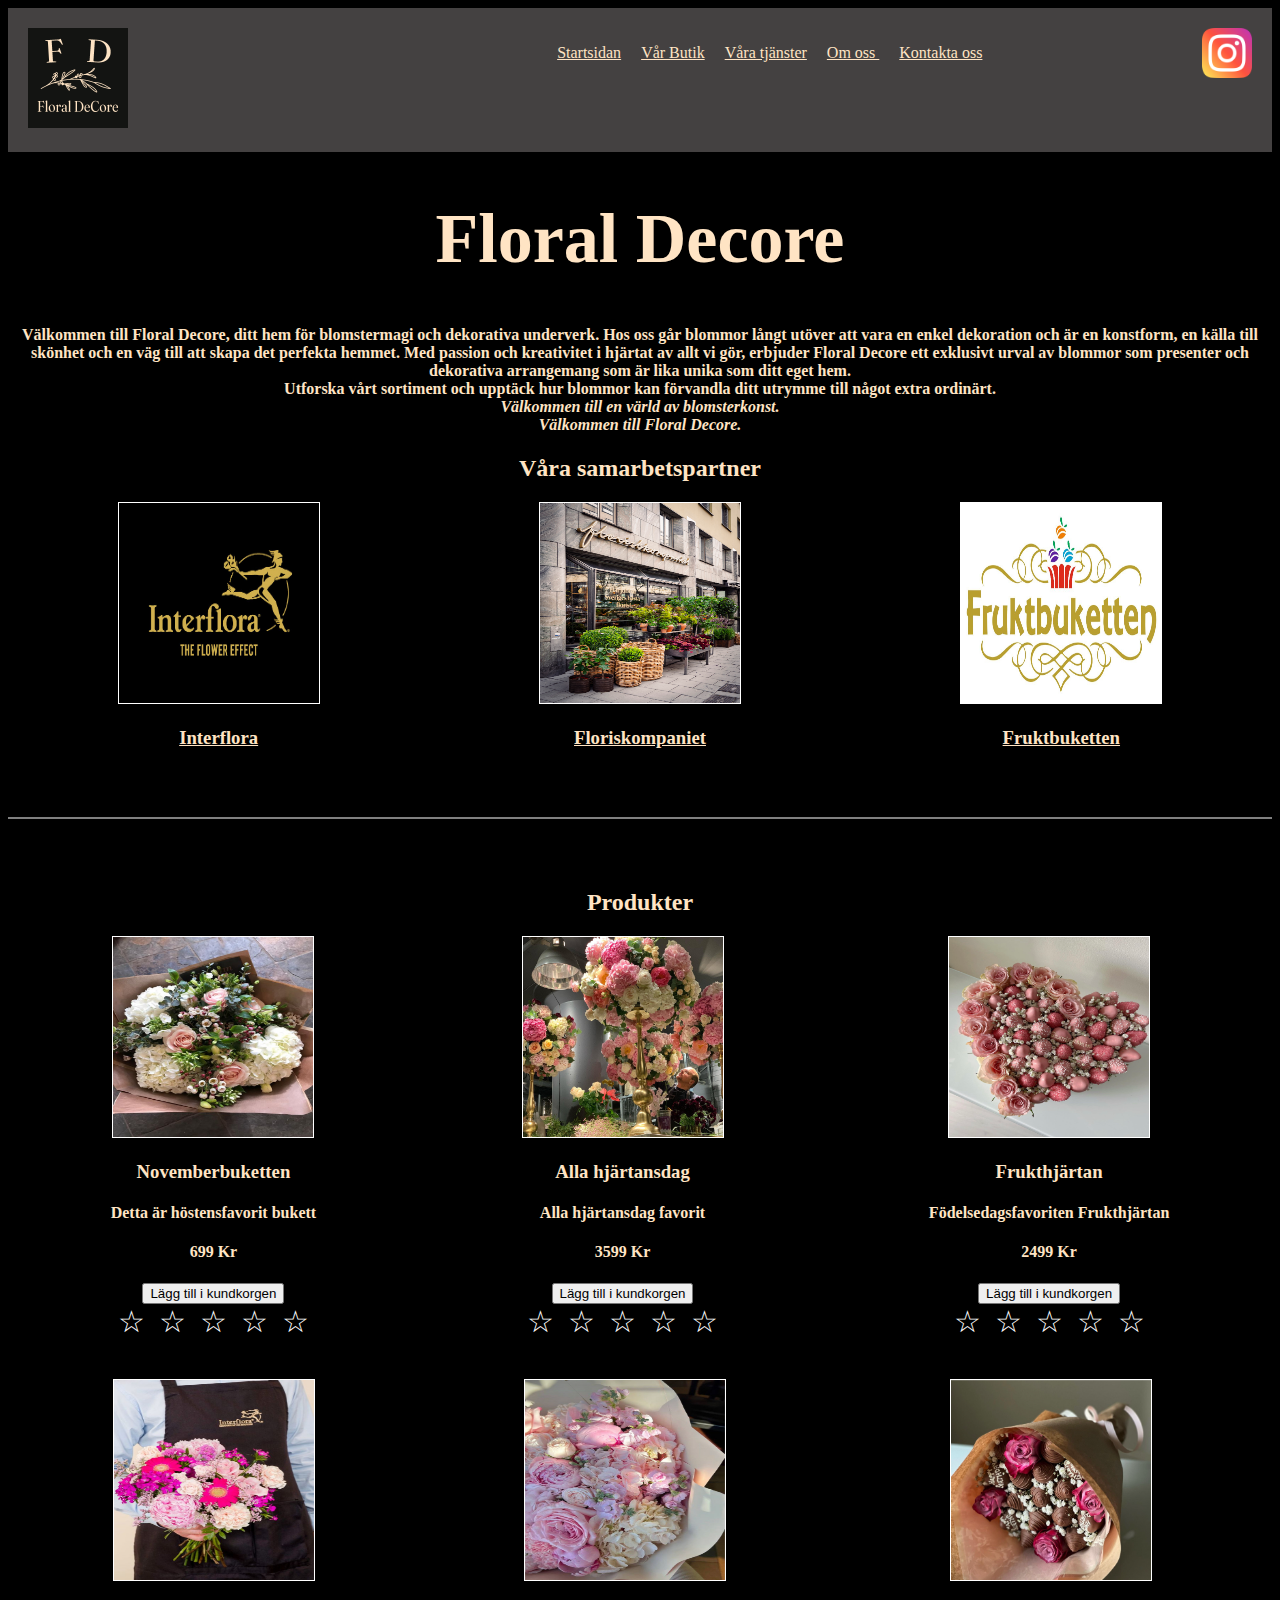
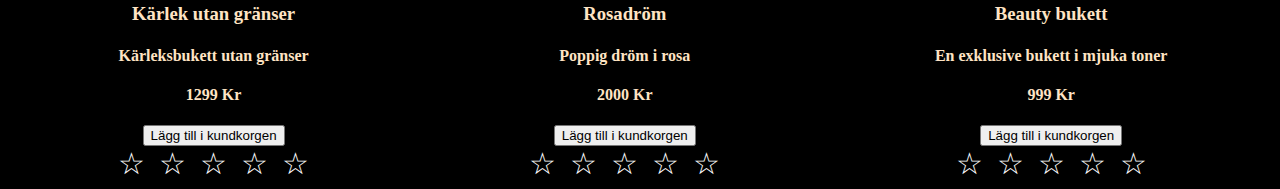
==== commit f44ff6b3: "added pictures" ====
--- a/index.html
+++ b/index.html
@@ -38,17 +38,16 @@
     <h1>Floral Decore</h1>
 
     <div>
-        <p>"Välkommen till Floral Decore, ditt hem för blomstermagi och dekorativa underverk.
-            Hos oss går blommor långt utöver att vara en enkel dekoration – de är en konstform, en källa till skönhet
-            och en
-            väg till att skapa det perfekta hemmet.
+        <h4>Välkommen till Floral Decore, ditt hem för blomstermagi och dekorativa underverk.
+            Hos oss går blommor långt utöver att vara en enkel dekoration och är en konstform, en källa till skönhet
+            och en väg till att skapa det perfekta hemmet.
             Med passion och kreativitet i hjärtat av allt vi gör,
-            erbjuder Floral Decore ett exklusivt urval av blommor som presenter och dekorativa arrangemang som är lika
-            unika
+            erbjuder Floral Decore ett exklusivt urval av blommor som presenter och dekorativa arrangemang som är lika unika
             som ditt eget hem.
-            Utforska vårt sortiment och upptäck hur blommor kan förvandla ditt utrymme till något extraordinärt.
-            Välkommen till en värld av blomsterkonst, välkommen till Floral Decore."
-        </p>
+           <br> Utforska vårt sortiment och upptäck hur blommor kan förvandla ditt utrymme till något extra ordinärt.
+            <br><i>Välkommen till en värld av blomsterkonst.</i> 
+            <br><i>Välkommen till Floral Decore.</i>
+        </h4>
     </div>
 
     <!-- SAMARBETSPARTNER -->
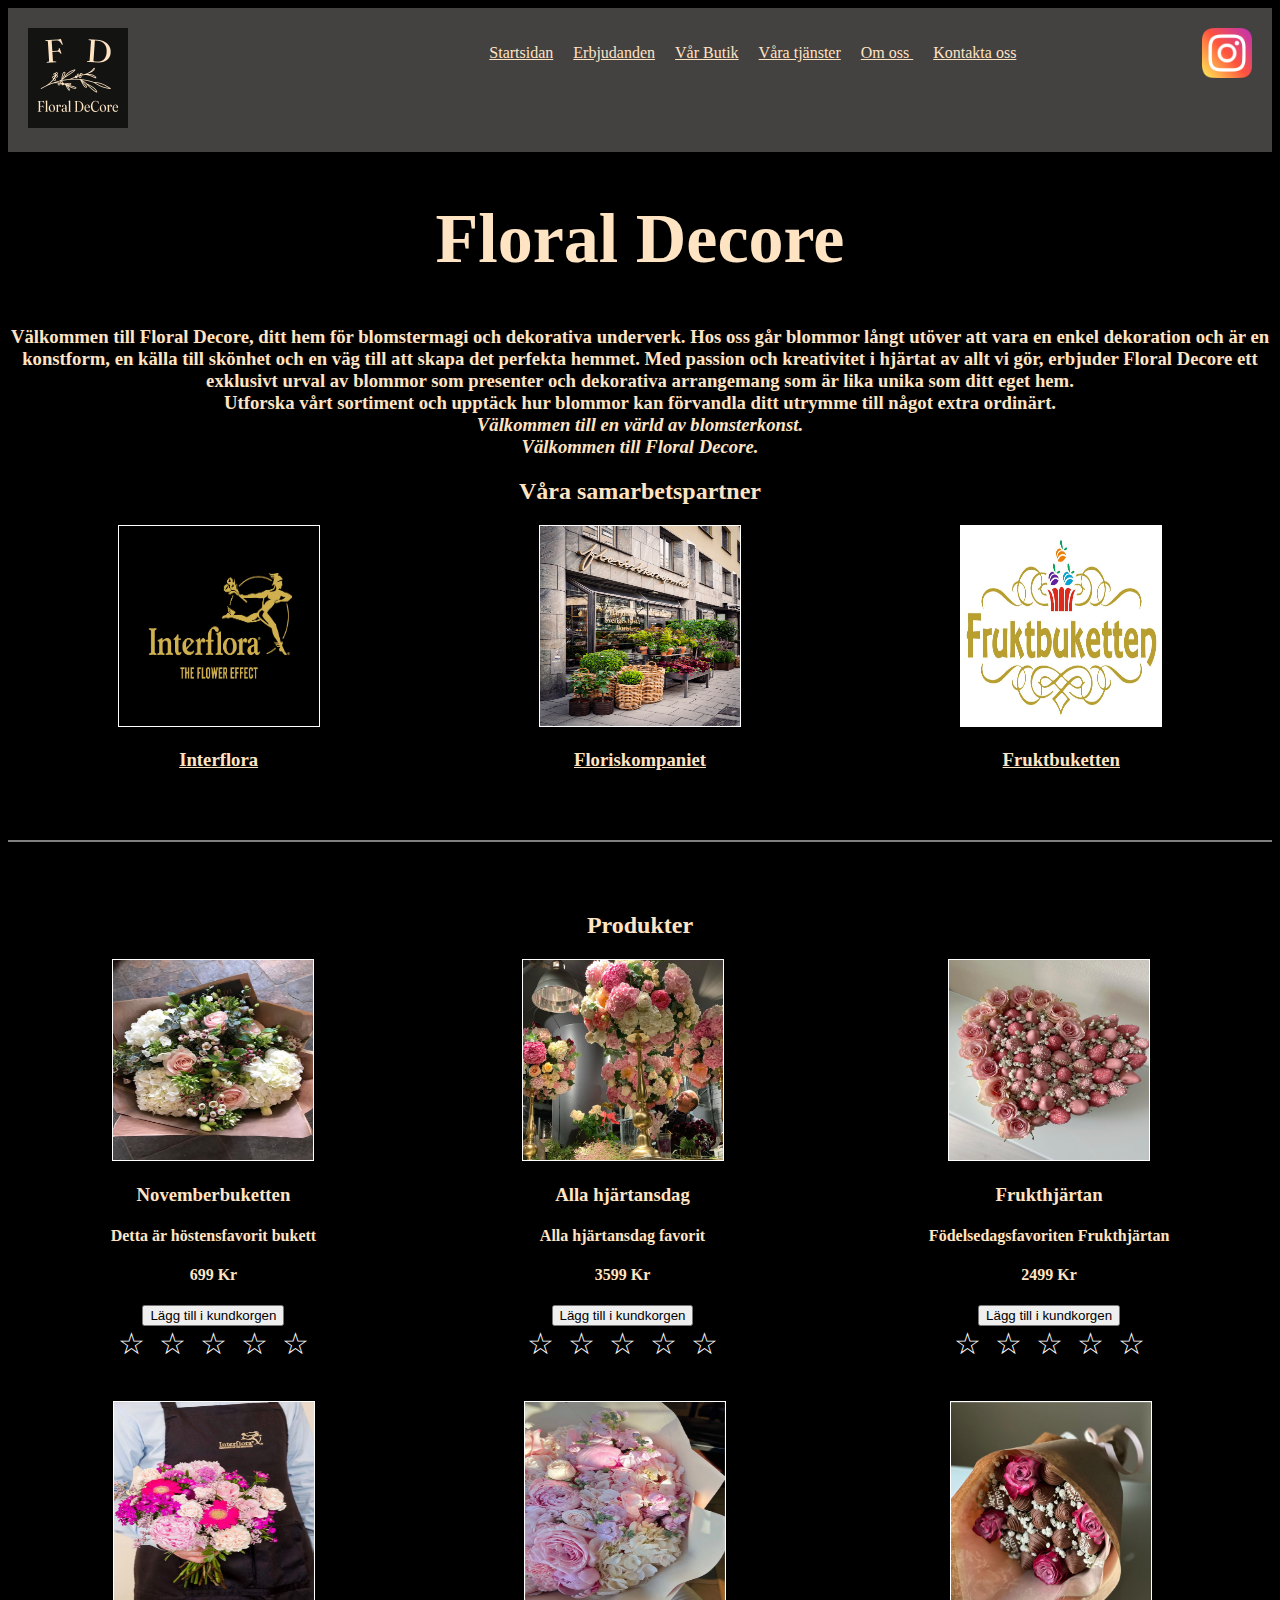
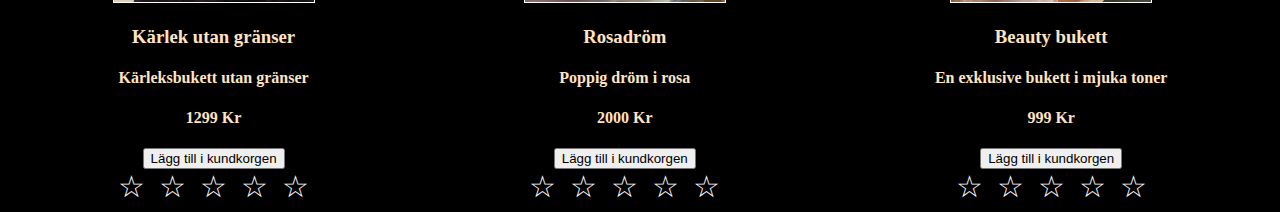
==== commit e92ab10d: "added wordpress" ====
--- a/index.html
+++ b/index.html
@@ -38,7 +38,7 @@
     <h1>Floral Decore</h1>
 
     <div>
-        <h4>Välkommen till Floral Decore, ditt hem för blomstermagi och dekorativa underverk.
+        <h3>Välkommen till Floral Decore, ditt hem för blomstermagi och dekorativa underverk.
             Hos oss går blommor långt utöver att vara en enkel dekoration och är en konstform, en källa till skönhet
             och en väg till att skapa det perfekta hemmet.
             Med passion och kreativitet i hjärtat av allt vi gör,
@@ -47,7 +47,7 @@
            <br> Utforska vårt sortiment och upptäck hur blommor kan förvandla ditt utrymme till något extra ordinärt.
             <br><i>Välkommen till en värld av blomsterkonst.</i> 
             <br><i>Välkommen till Floral Decore.</i>
-        </h4>
+        </h3>
     </div>
 
     <!-- SAMARBETSPARTNER -->
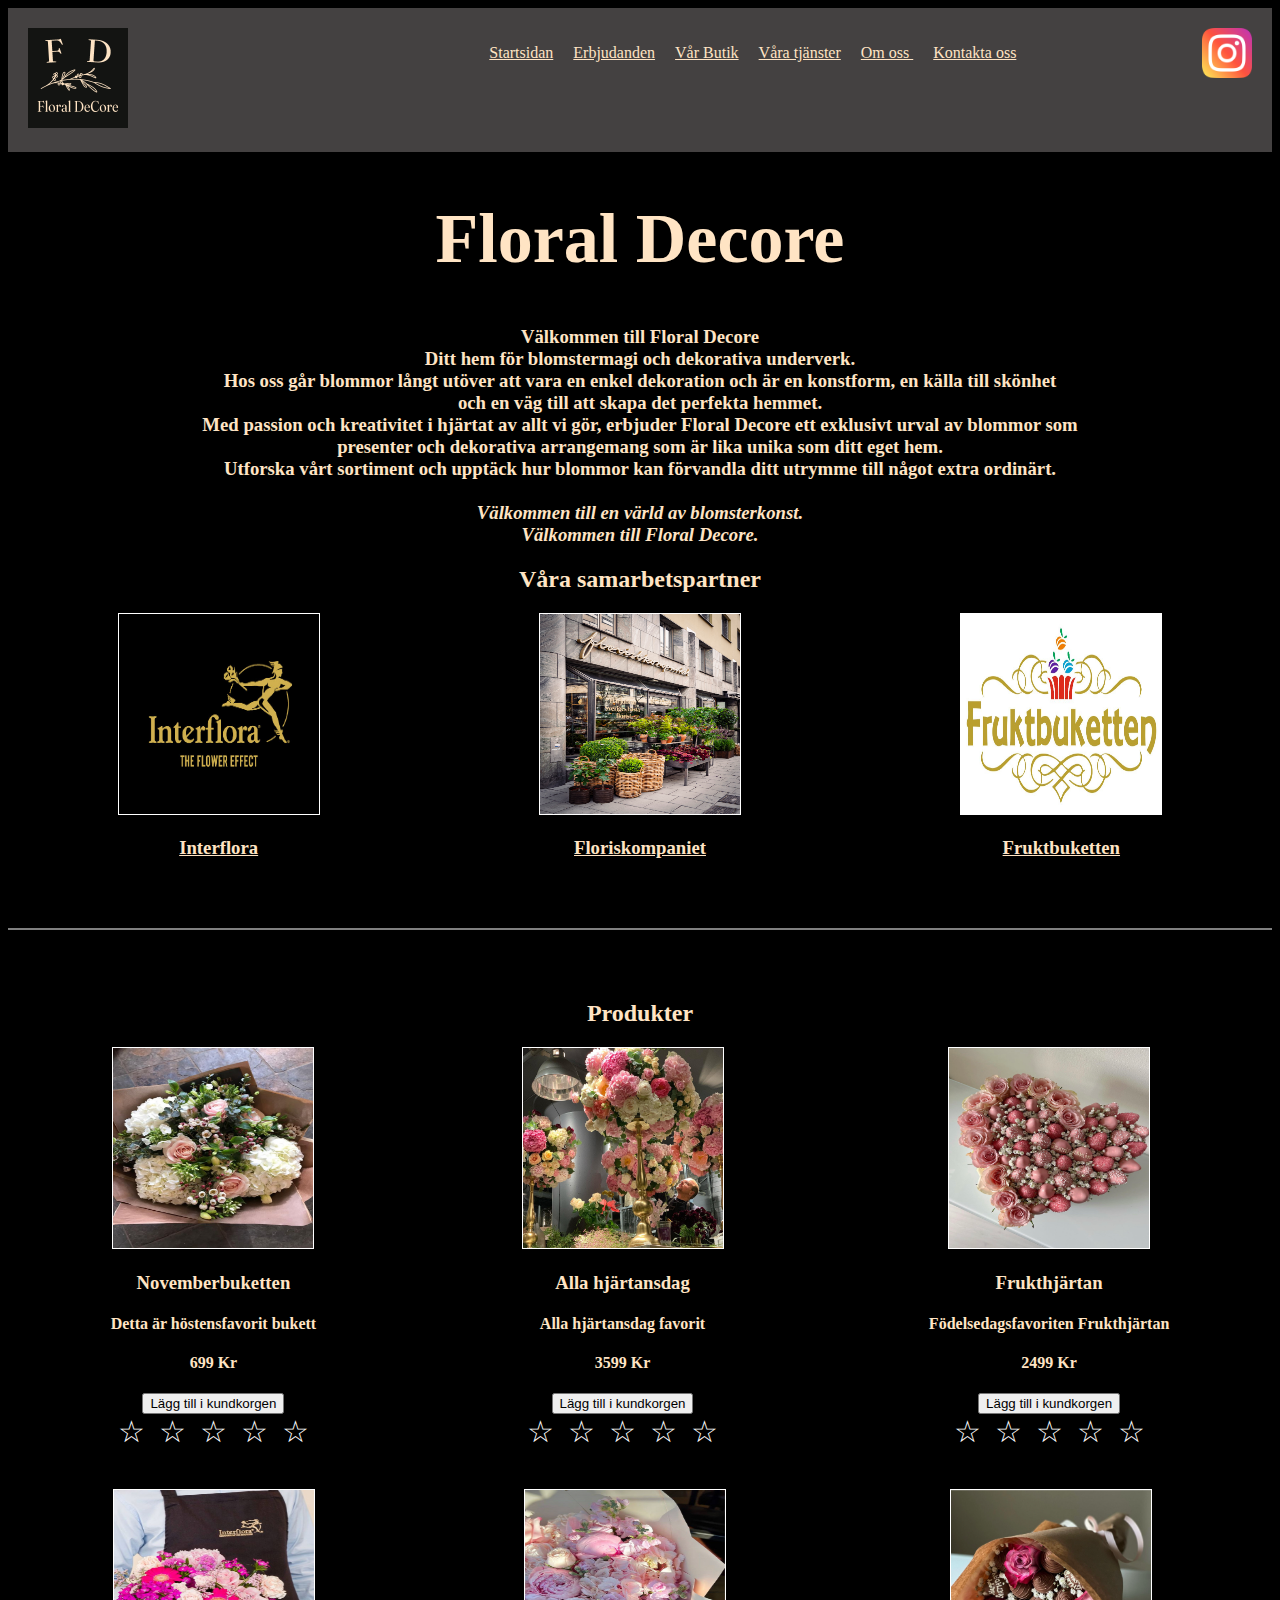
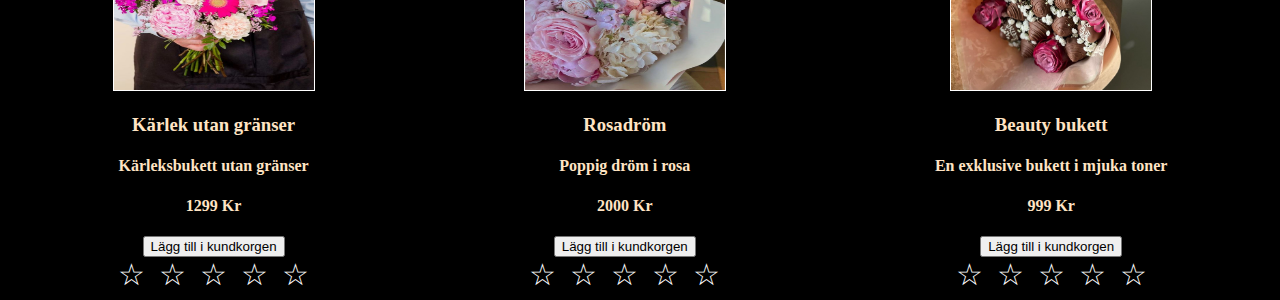
==== commit e5478845: "added pictures" ====
--- a/index.html
+++ b/index.html
@@ -38,14 +38,16 @@
     <h1>Floral Decore</h1>
 
     <div>
-        <h3>Välkommen till Floral Decore, ditt hem för blomstermagi och dekorativa underverk.
-            Hos oss går blommor långt utöver att vara en enkel dekoration och är en konstform, en källa till skönhet
-            och en väg till att skapa det perfekta hemmet.
+        <h3>Välkommen till Floral Decore<br>
+            Ditt hem för blomstermagi och dekorativa underverk.<br>
+            Hos oss går blommor långt utöver att vara en enkel dekoration och är en konstform, en källa till skönhet<br>
+            och en väg till att skapa det perfekta hemmet.<br>
             Med passion och kreativitet i hjärtat av allt vi gör,
-            erbjuder Floral Decore ett exklusivt urval av blommor som presenter och dekorativa arrangemang som är lika unika
+            erbjuder Floral Decore ett exklusivt urval av blommor som <br>presenter och dekorativa arrangemang som är lika
+            unika
             som ditt eget hem.
-           <br> Utforska vårt sortiment och upptäck hur blommor kan förvandla ditt utrymme till något extra ordinärt.
-            <br><i>Välkommen till en värld av blomsterkonst.</i> 
+            <br> Utforska vårt sortiment och upptäck hur blommor kan förvandla ditt utrymme till något extra ordinärt.
+            <br><br><i>Välkommen till en värld av blomsterkonst.</i>
             <br><i>Välkommen till Floral Decore.</i>
         </h3>
     </div>
@@ -99,7 +101,8 @@
 
             <div style="display: flex; justify-content: center;">
                 <button id="laggtillknapp1" onClick="myButtonFunc1()">Lägg till i kundkorgen</button>
-                <button id="tabortknapp1" style="display: none;" onClick="myButtonFunc1()" >Ta bort från kundkorgen</button>
+                <button id="tabortknapp1" style="display: none;" onClick="myButtonFunc1()">Ta bort från
+                    kundkorgen</button>
             </div>
 
             <div class="rating1">
@@ -124,7 +127,8 @@
             <h4 style="color: bisque;">3599 Kr</h4>
             <div style="display: flex; justify-content: center;">
                 <button id="laggtillknapp2" onClick="myButtonFunc2()">Lägg till i kundkorgen</button>
-                <button id="tabortknapp2" style="display: none;" onClick="myButtonFunc2()" >Ta bort från kundkorgen</button>
+                <button id="tabortknapp2" style="display: none;" onClick="myButtonFunc2()">Ta bort från
+                    kundkorgen</button>
             </div>
 
             <div class="rating2">
@@ -148,7 +152,8 @@
             <h4 style="color: bisque;">2499 Kr</h4>
             <div style="display: flex; justify-content: center;">
                 <button id="laggtillknapp3" onClick="myButtonFunc3()">Lägg till i kundkorgen</button>
-                <button id="tabortknapp3" style="display: none;" onClick="myButtonFunc3()" >Ta bort från kundkorgen</button>
+                <button id="tabortknapp3" style="display: none;" onClick="myButtonFunc3()">Ta bort från
+                    kundkorgen</button>
             </div>
 
             <div class="rating3">
@@ -175,7 +180,8 @@
             <h4 style="color: bisque;">1299 Kr</h4>
             <div style="display: flex; justify-content: center;">
                 <button id="laggtillknapp4" onClick="myButtonFunc4()">Lägg till i kundkorgen</button>
-                <button id="tabortknapp4" style="display: none;" onClick="myButtonFunc4()" >Ta bort från kundkorgen</button>
+                <button id="tabortknapp4" style="display: none;" onClick="myButtonFunc4()">Ta bort från
+                    kundkorgen</button>
             </div>
 
             <div class="rating4">
@@ -199,7 +205,8 @@
             <h4 style="color: bisque;">2000 Kr</h4>
             <div style="display: flex; justify-content: center;">
                 <button id="laggtillknapp5" onClick="myButtonFunc5()">Lägg till i kundkorgen</button>
-                <button id="tabortknapp5" style="display: none;" onClick="myButtonFunc5()">Ta bort från kundkorgen</button>
+                <button id="tabortknapp5" style="display: none;" onClick="myButtonFunc5()">Ta bort från
+                    kundkorgen</button>
             </div>
 
             <div class="rating5">
@@ -223,10 +230,11 @@
             <h4 style="color: bisque;">999 Kr</h4>
             <div style="display: flex; justify-content: center;">
                 <button id="laggtillknapp6" onClick="myButtonFunc6()">Lägg till i kundkorgen</button>
-                <button id="tabortknapp6" style="display: none;" onClick="myButtonFunc6()">Ta bort från kundkorgen</button>
-            </div>
-
-            <div class="rating6">     
+                <button id="tabortknapp6" style="display: none;" onClick="myButtonFunc6()">Ta bort från
+                    kundkorgen</button>
+            </div>
+
+            <div class="rating6">
                 <input type="radio" id="product6star1" name="rating6">
                 <label for="product6star1"></label>
                 <input type="radio" id="product6star2" name="rating6">
